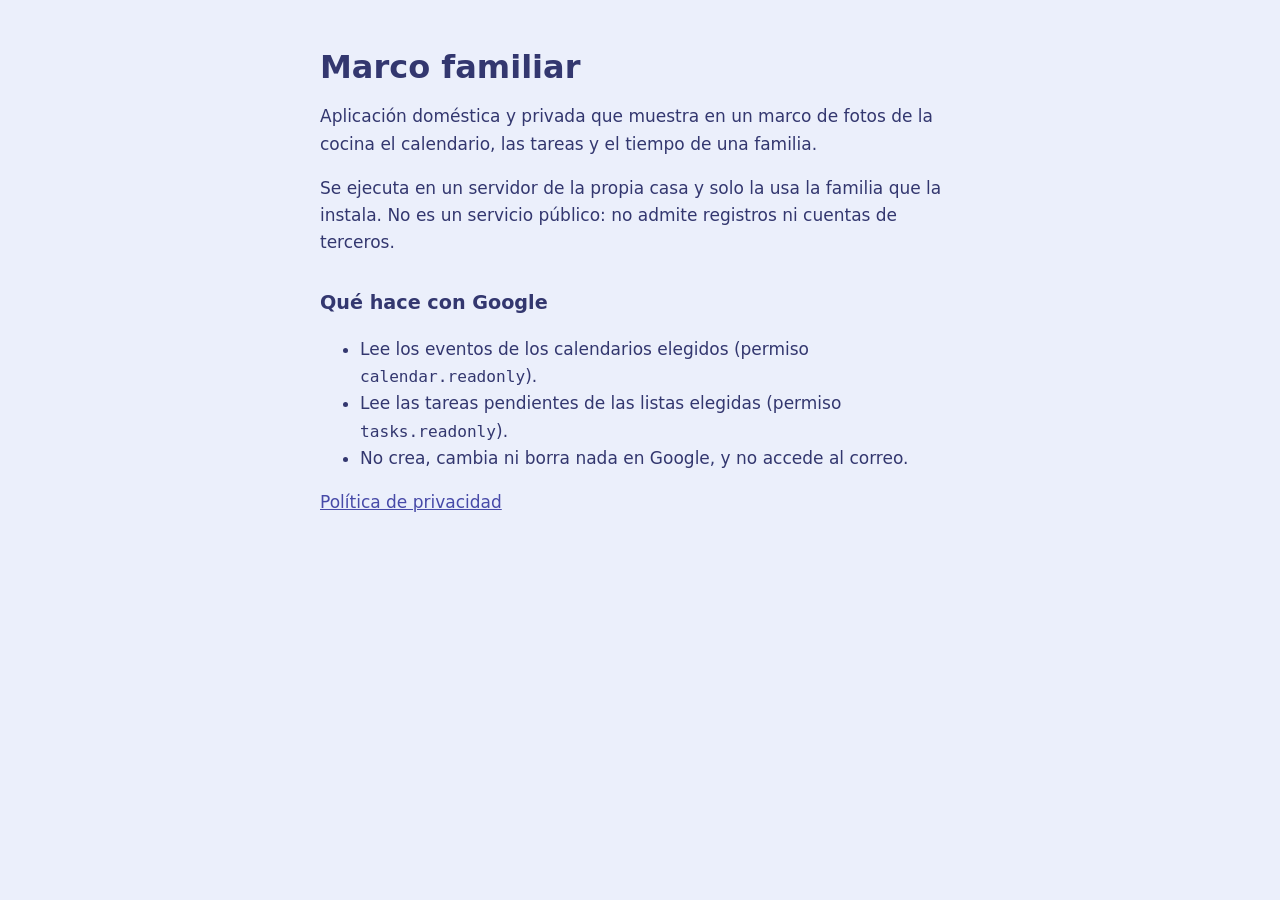
==== index.html @ 2b84c1e6 "Publicar la página principal y la política de privacidad Co-Authored-By: Claude Opus 5.5 <noreply@an" ====
<!doctype html>
<html lang="es">
<head>
  <meta charset="utf-8">
  <meta name="viewport" content="width=device-width, initial-scale=1">
  <title>Marco familiar</title>
  <link rel="stylesheet" href="estilo.css">
</head>
<body>
  <main>
    <h1>Marco familiar</h1>
    <p>Aplicación doméstica y privada que muestra en un marco de fotos de la cocina el calendario, las
      tareas y el tiempo de una familia.</p>
    <p>Se ejecuta en un servidor de la propia casa y solo la usa la familia que la instala. No es un servicio
      público: no admite registros ni cuentas de terceros.</p>
    <h2>Qué hace con Google</h2>
    <ul>
      <li>Lee los eventos de los calendarios elegidos (permiso <code>calendar.readonly</code>).</li>
      <li>Lee las tareas pendientes de las listas elegidas (permiso <code>tasks.readonly</code>).</li>
      <li>No crea, cambia ni borra nada en Google, y no accede al correo.</li>
    </ul>
    <p><a href="privacidad.html">Política de privacidad</a></p>
  </main>
</body>
</html>
---- estilo.css ----
:root {
  --ink: #33376f;
  --soft: #666c9d;
  --wash: #ebeffb;
  --link: #474aa8;
}
* { box-sizing: border-box; }
body {
  margin: 0;
  background: var(--wash);
  color: var(--ink);
  font: 17px/1.6 "Segoe UI", system-ui, sans-serif;
}
main { max-width: 42rem; margin: 0 auto; padding: 48px 16px 64px; }
h1 { margin: 0 0 16px; font-size: 2rem; line-height: 1.2; }
h2 { margin: 32px 0 8px; font-size: 1.2rem; }
.meta { color: var(--soft); font-size: 0.9rem; }
a { color: var(--link); }
code { font-size: 0.95em; }
@media (prefers-color-scheme: dark) {
  :root { --ink: #e8eafb; --soft: #b5b9e3; --wash: #20243f; --link: #a8acff; }
}
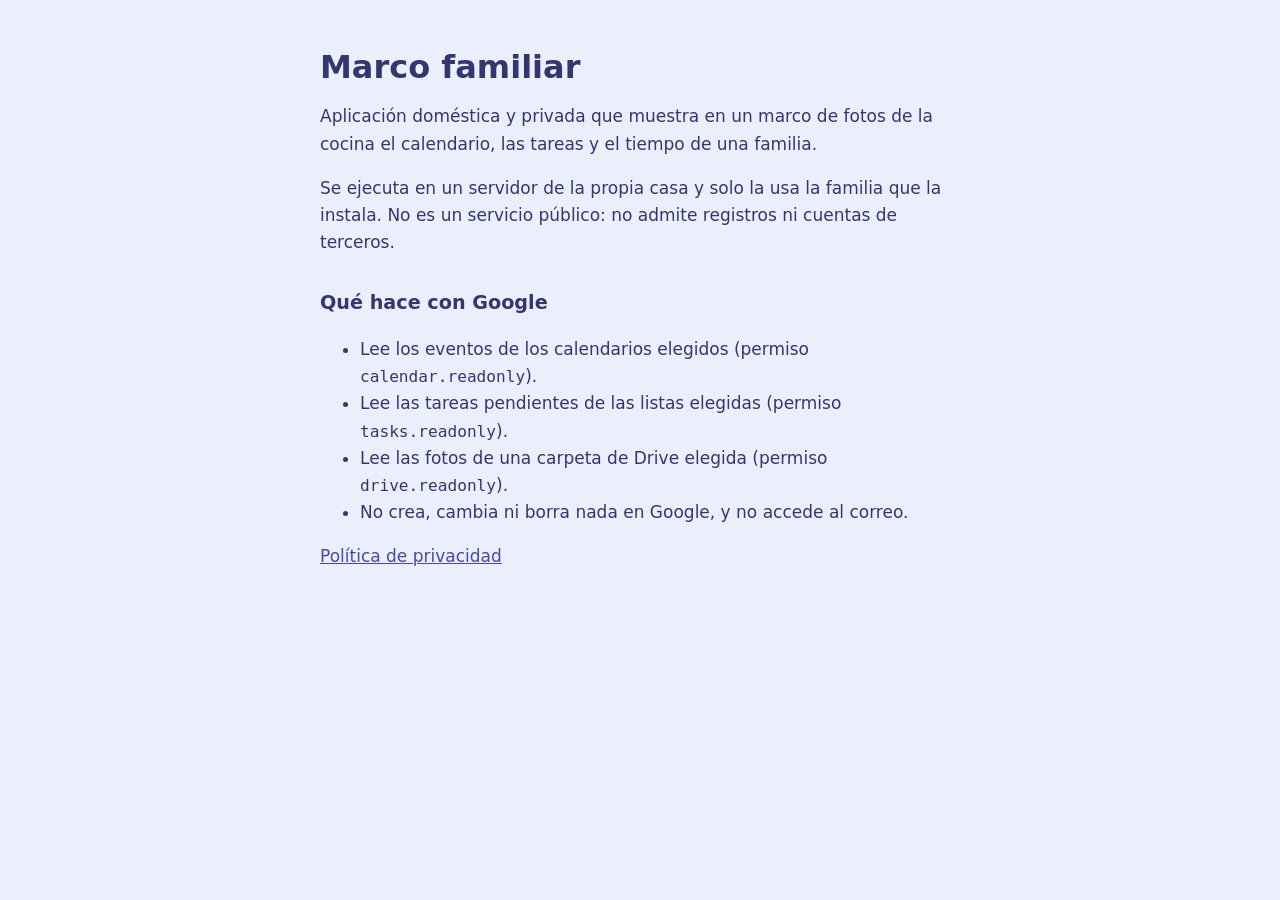
==== commit 66fe3ad8: "Añadir la lectura de una carpeta de Google Drive con fotos Co-Authored-By: Claude Opus 5.5 <noreply@" ====
--- a/index.html
+++ b/index.html
@@ -17,6 +17,7 @@
     <ul>
       <li>Lee los eventos de los calendarios elegidos (permiso <code>calendar.readonly</code>).</li>
       <li>Lee las tareas pendientes de las listas elegidas (permiso <code>tasks.readonly</code>).</li>
+      <li>Lee las fotos de una carpeta de Drive elegida (permiso <code>drive.readonly</code>).</li>
       <li>No crea, cambia ni borra nada en Google, y no accede al correo.</li>
     </ul>
     <p><a href="privacidad.html">Política de privacidad</a></p>
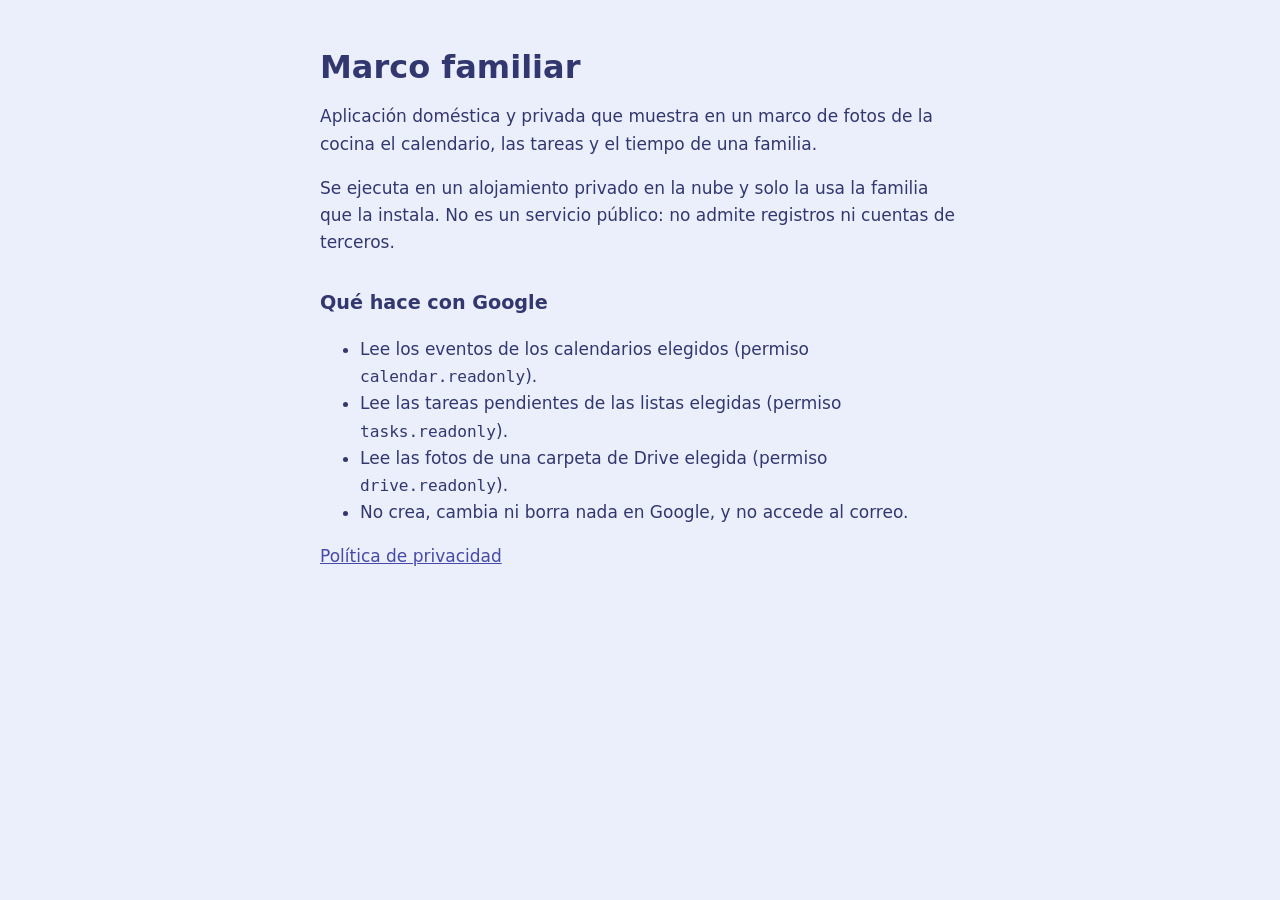
==== commit 5fa9bccd: "Explicar el alojamiento en Vercel, Neon y Groq Co-Authored-By: Claude Opus 5.5 <noreply@anthropic.co" ====
--- a/index.html
+++ b/index.html
@@ -11,7 +11,7 @@
     <h1>Marco familiar</h1>
     <p>Aplicación doméstica y privada que muestra en un marco de fotos de la cocina el calendario, las
       tareas y el tiempo de una familia.</p>
-    <p>Se ejecuta en un servidor de la propia casa y solo la usa la familia que la instala. No es un servicio
+    <p>Se ejecuta en un alojamiento privado en la nube y solo la usa la familia que la instala. No es un servicio
       público: no admite registros ni cuentas de terceros.</p>
     <h2>Qué hace con Google</h2>
     <ul>
